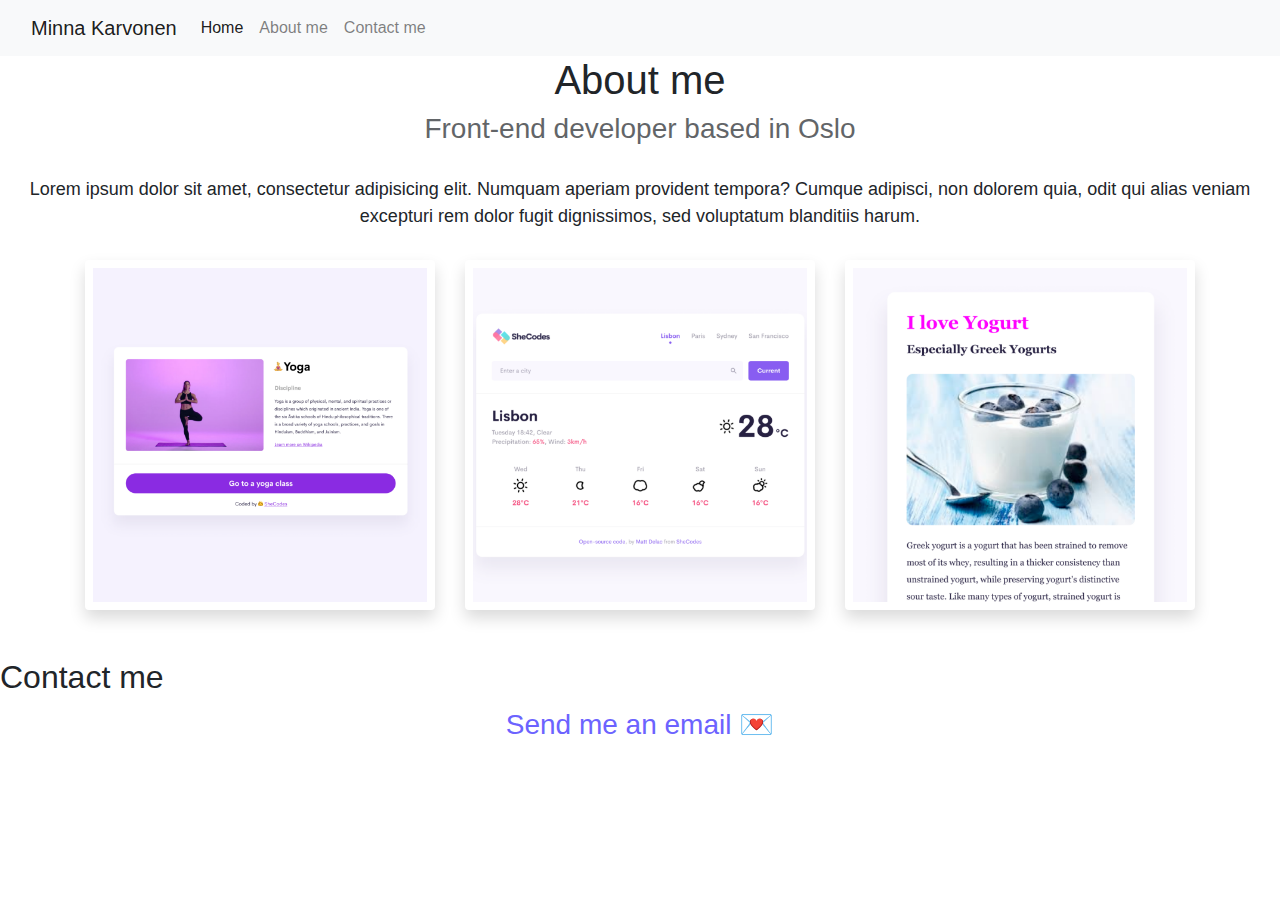
==== about.html @ e26e2870 "Duplicated the page structure from codesandbox" ====
<!DOCTYPE html>
<html lang="en">
  <head>
    <meta charset="UTF-8" />
    <meta http-equiv="X-UA-Compatible" content="IE=edge" />
    <meta name="viewport" content="width=device-width, initial-scale=1.0" />
    <link rel="stylesheet" href="style.css" />
    <title>About Minna</title>
    <link
      rel="stylesheet"
      href="https://cdn.jsdelivr.net/npm/bootstrap@4.3.1/dist/css/bootstrap.min.css"
      integrity="sha384-ggOyR0iXCbMQv3Xipma34MD+dH/1fQ784/j6cY/iJTQUOhcWr7x9JvoRxT2MZw1T"
      crossorigin="anonymous"
    />
  </head>
  <body>
    <nav class="navbar navbar-expand-lg bg-body-tertiary navbar-light bg-light">
      <div class="container-fluid">
        <a class="navbar-brand" href="index.html">Minna Karvonen</a>
        <button
          class="navbar-toggler"
          type="button"
          data-bs-toggle="collapse"
          data-bs-target="#navbarNav"
          aria-controls="navbarNav"
          aria-expanded="false"
          aria-label="Toggle navigation"
        >
          <span class="navbar-toggler-icon"></span>
        </button>
        <div class="collapse navbar-collapse" id="navbarNav">
          <ul class="navbar-nav">
            <li class="nav-item">
              <a class="nav-link active" aria-current="page" href="#">Home</a>
            </li>
            <li class="nav-item">
              <a class="nav-link" href="about.html">About me</a>
            </li>
            <li class="nav-item">
              <a class="nav-link" href="about.html#contact">Contact me</a>
            </li>
          </ul>
        </div>
      </div>
    </nav>
    <h1 class="text-center">About me</h1>
    <h3 class="text-center">Front-end developer based in Oslo</h3>
    <div class="about-paragraphs text-center">
      <p>
        Lorem ipsum dolor sit amet, consectetur adipisicing elit. Numquam
        aperiam provident tempora? Cumque adipisci, non dolorem quia, odit qui
        alias veniam excepturi rem dolor fugit dignissimos, sed voluptatum
        blanditiis harum.
      </p>
    </div>
    <div class="container">
      <div class="row">
        <div class="col-sm-4">
          <img
            src="images/yoga.png"
            alt="yoga"
            class="img-fluid p-2 shadow rounded"
          />
        </div>
        <div class="col-sm-4">
          <img
            src="images/weather.png"
            alt="weather"
            class="img-fluid p-2 shadow rounded"
          />
        </div>
        <div class="col-sm-4">
          <img
            src="images/yogurt.png"
            alt="yogurt"
            class="img-fluid p-2 shadow rounded"
          />
        </div>
      </div>
    </div>
    <div id="contact" class="mt-5">
      <h2>Contact me</h2>
      <a href="mailto:minnamaria.karvonen@icloud.com" class="email-link">
        Send me an email 💌
      </a>
    </div>
    <script
      src="https://cdn.jsdelivr.net/npm/bootstrap@5.3.3/dist/js/bootstrap.bundle.min.js"
      integrity="sha384-YvpcrYf0tY3lHB60NNkmXc5s9fDVZLESaAA55NDzOxhy9GkcIdslK1eN7N6jIeHz"
      crossorigin="anonymous"
    ></script>
  </body>
</html>
---- style.css ----
:root {
  --primary-color: #6c63ff;
  --secondary-color: #f5f2fe;
  --box-shadow: 0 5px 10px rgba(0, 0, 0, 0.3);
}

body {
  margin-top: 100px;
}

h1,
h2,
h3 {
  margin: 0;
}

h1 {
  font-size: 96px;
}

h2 {
  font-size: 48px;
}

h3 {
  font-size: 24px;
  opacity: 0.7;
}

p {
  font-size: 18px;
  line-height: 1.5;
}

.navigation-links {
  display: flex;
  margin-top: 40px;
  justify-content: center;
}

.navigation-links a {
  margin: 20px;
}

.primary-link {
  border-radius: 4px;
  padding: 20px 15px;
  text-decoration: none;
  text-transform: capitalize;
  background: var(--primary-color);
  box-shadow: var(--box-shadow);
  color: white;
}

.secondary-link {
  border-radius: 4px;
  padding: 20px 15px;
  text-decoration: none;
  text-transform: capitalize;
  color: var(--primary-color);
  border: 1px solid var(--primary-color);
}

.homepage-link {
  color: var(--primary-color);
  text-align: center;
  display: block;
}

.about-paragraphs {
  margin: 30px 0;
}

.about-paragraphs p {
  margin: 10px;
}

.email-link {
  display: flex;
  justify-content: center;
  color: var(--primary-color);
  font-size: 28px;
  text-decoration: none;
}

.email-link:hover {
  text-decoration: underline;
}
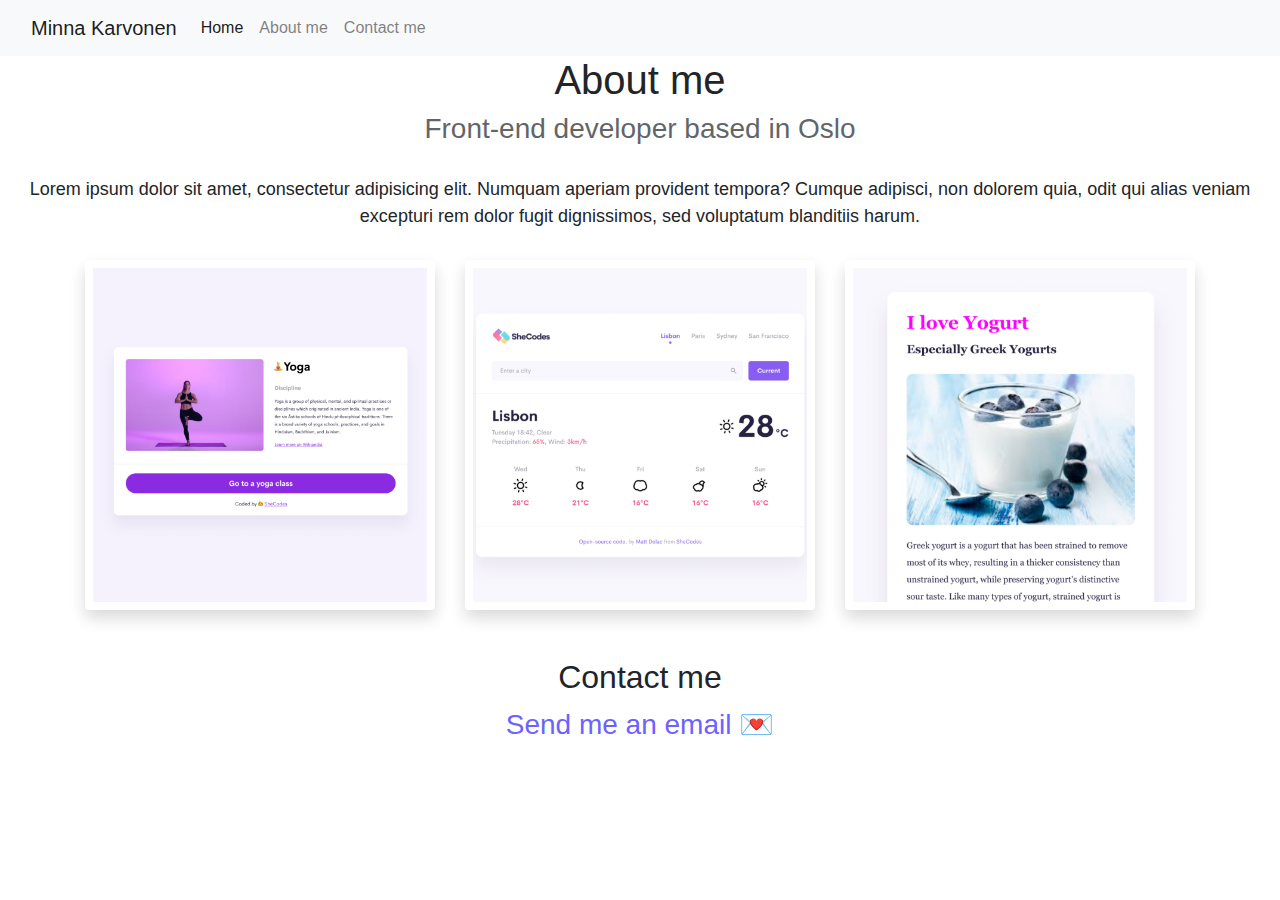
==== commit 7539cdaf: "Improved CSS" ====
--- a/about.html
+++ b/about.html
@@ -5,7 +5,7 @@
     <meta http-equiv="X-UA-Compatible" content="IE=edge" />
     <meta name="viewport" content="width=device-width, initial-scale=1.0" />
     <link rel="stylesheet" href="style.css" />
-    <title>About Minna</title>
+    <title>About Me</title>
     <link
       rel="stylesheet"
       href="https://cdn.jsdelivr.net/npm/bootstrap@4.3.1/dist/css/bootstrap.min.css"
@@ -79,7 +79,7 @@
       </div>
     </div>
     <div id="contact" class="mt-5">
-      <h2>Contact me</h2>
+      <h2 class="text-center">Contact me</h2>
       <a href="mailto:minnamaria.karvonen@icloud.com" class="email-link">
         Send me an email 💌
       </a>
--- a/style.css
+++ b/style.css
@@ -6,6 +6,7 @@
 
 body {
   margin-top: 100px;
+  display: block;
 }
 
 h1,
@@ -15,7 +16,7 @@
 }
 
 h1 {
-  font-size: 96px;
+  font-size: 80px;
 }
 
 h2 {
@@ -42,6 +43,25 @@
   margin: 20px;
 }
 
+.contact-link {
+  border-radius: 4px;
+  padding: 20px 15px;
+  text-decoration: none;
+  text-transform: capitalize;
+  background: var(--primary-color);
+  box-shadow: var(--box-shadow);
+  color: white;
+}
+
+.about-link {
+  border-radius: 4px;
+  padding: 20px 15px;
+  text-decoration: none;
+  text-transform: capitalize;
+  color: var(--primary-color);
+  border: 1px solid var(--primary-color);
+}
+
 .primary-link {
   border-radius: 4px;
   padding: 20px 15px;
@@ -51,16 +71,6 @@
   box-shadow: var(--box-shadow);
   color: white;
 }
-
-.secondary-link {
-  border-radius: 4px;
-  padding: 20px 15px;
-  text-decoration: none;
-  text-transform: capitalize;
-  color: var(--primary-color);
-  border: 1px solid var(--primary-color);
-}
-
 .homepage-link {
   color: var(--primary-color);
   text-align: center;
